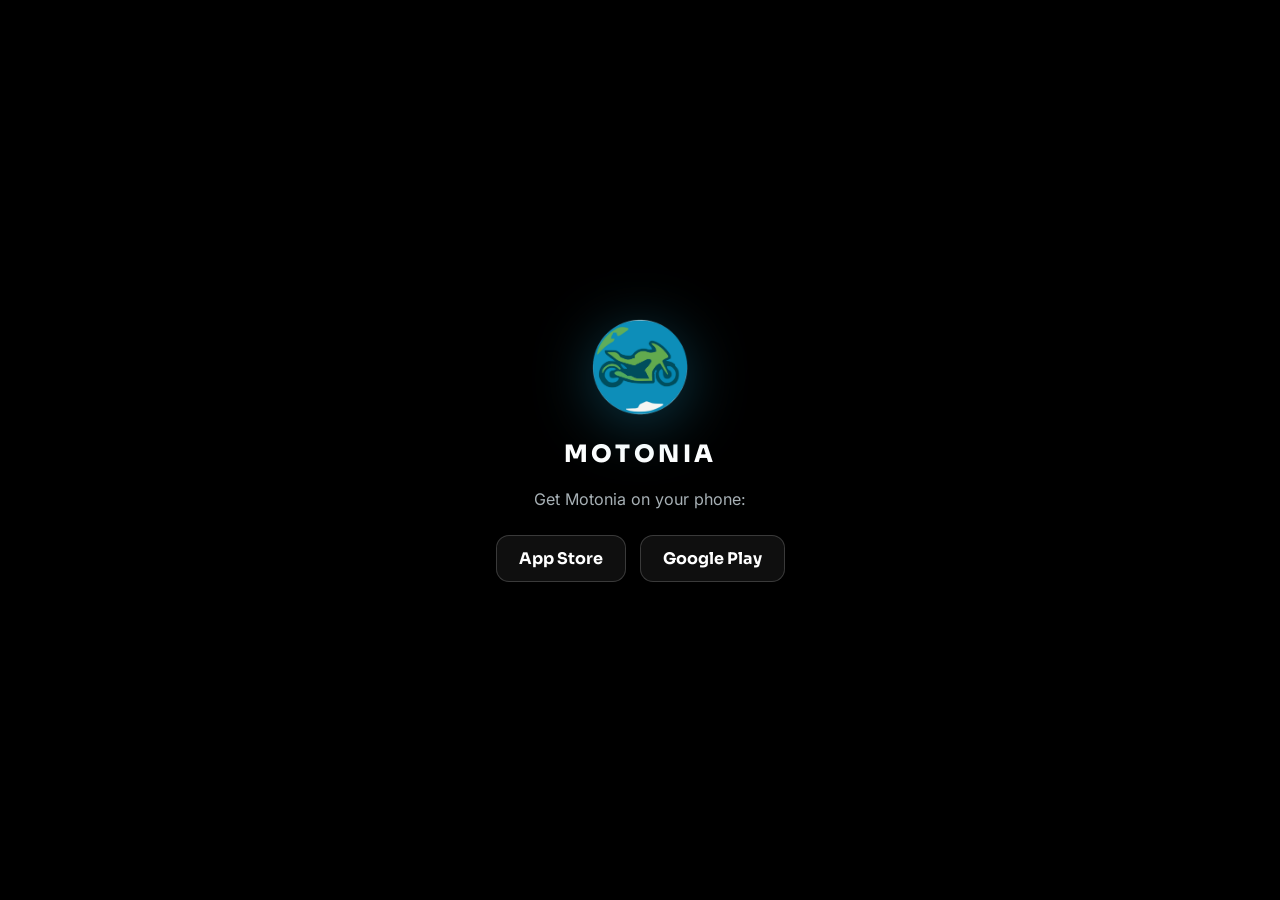
==== get/index.html @ 70fe7025 "Add /get smart redirect for ad traffic Device-detecting page that sends iOS (incl. iPadOS) users to " ====
<!DOCTYPE html>
<html lang="en">
<head>
  <meta charset="UTF-8" />
  <meta name="viewport" content="width=device-width, initial-scale=1.0" />
  <meta name="robots" content="noindex" />
  <title>Get Motonia</title>
  <meta name="theme-color" content="#000000" />
  <link rel="icon" href="/assets/favicon.png" type="image/png" />
  <style>
    @font-face{font-family:"Sora";font-weight:400 800;font-display:swap;src:url("/assets/fonts/sora.woff2") format("woff2");}
    @font-face{font-family:"Inter";font-weight:400 600;font-display:swap;src:url("/assets/fonts/inter.woff2") format("woff2");}
    *{box-sizing:border-box}
    html,body{margin:0;height:100%;background:#000;color:#fff;font-family:"Inter",system-ui,sans-serif;-webkit-font-smoothing:antialiased}
    .wrap{min-height:100svh;display:flex;flex-direction:column;align-items:center;justify-content:center;text-align:center;padding:32px 22px;gap:20px}
    .logo{width:96px;height:96px;filter:drop-shadow(0 10px 30px rgba(33,167,210,.35))}
    h1{font-family:"Sora",sans-serif;font-weight:800;letter-spacing:.14em;font-size:1.5rem;margin:4px 0 0}
    p{color:#A7B0B5;margin:0;font-size:1rem}
    .spinner{width:30px;height:30px;border-radius:50%;border:3px solid rgba(255,255,255,.18);border-top-color:#21A7D2;animation:spin .8s linear infinite}
    @keyframes spin{to{transform:rotate(360deg)}}
    .choices{display:none;gap:14px;flex-wrap:wrap;justify-content:center;margin-top:6px}
    .choices.show{display:flex}
    .btn{display:inline-flex;align-items:center;gap:10px;padding:12px 22px;border-radius:13px;text-decoration:none;color:#fff;background:rgba(255,255,255,.06);border:1px solid rgba(255,255,255,.18);font-family:"Sora",sans-serif;font-weight:700;font-size:1rem}
    .btn:hover{background:rgba(255,255,255,.12)}
    @media (prefers-reduced-motion:reduce){.spinner{animation:none}}
  </style>
</head>
<body>
  <div class="wrap">
    <img class="logo" src="/assets/motonia-logo.png" alt="Motonia" width="96" height="96" />
    <div class="spinner" id="spinner" aria-hidden="true"></div>
    <h1>MOTONIA</h1>
    <p id="msg">Opening your app store…</p>

    <div class="choices" id="choices" aria-label="Choose your store">
      <a class="btn" id="ios" href="https://apps.apple.com/us/app/motonia/id6760694800" rel="noopener">App Store</a>
      <a class="btn" id="android" href="https://play.google.com/store/apps/details?id=com.motonia.android" rel="noopener">Google Play</a>
    </div>
  </div>

  <script>
    (function () {
      var APP_STORE = "https://apps.apple.com/us/app/motonia/id6760694800";
      var PLAY      = "https://play.google.com/store/apps/details?id=com.motonia.android";

      var ua = navigator.userAgent || navigator.vendor || "";
      var isAndroid = /android/i.test(ua);
      // iPhone/iPod/iPad — plus iPadOS, which reports as "Macintosh" but has touch
      var isIOS = /iPad|iPhone|iPod/.test(ua) ||
                  (/Macintosh/.test(ua) && navigator.maxTouchPoints > 1);

      var dest = isIOS ? APP_STORE : isAndroid ? PLAY : null;

      if (dest) {
        // go straight to the right store
        window.location.replace(dest);
        // safety net: if the redirect is blocked, reveal manual choices
        setTimeout(showChoices, 1500);
      } else {
        // desktop / unknown — let them choose (or send to the site)
        document.getElementById("msg").textContent = "Get Motonia on your phone:";
        showChoices();
      }

      function showChoices() {
        var s = document.getElementById("spinner");
        if (s) s.style.display = "none";
        document.getElementById("choices").classList.add("show");
        if (dest) document.getElementById("msg").textContent = "Tap to continue to your store:";
      }
    })();
  </script>
</body>
</html>
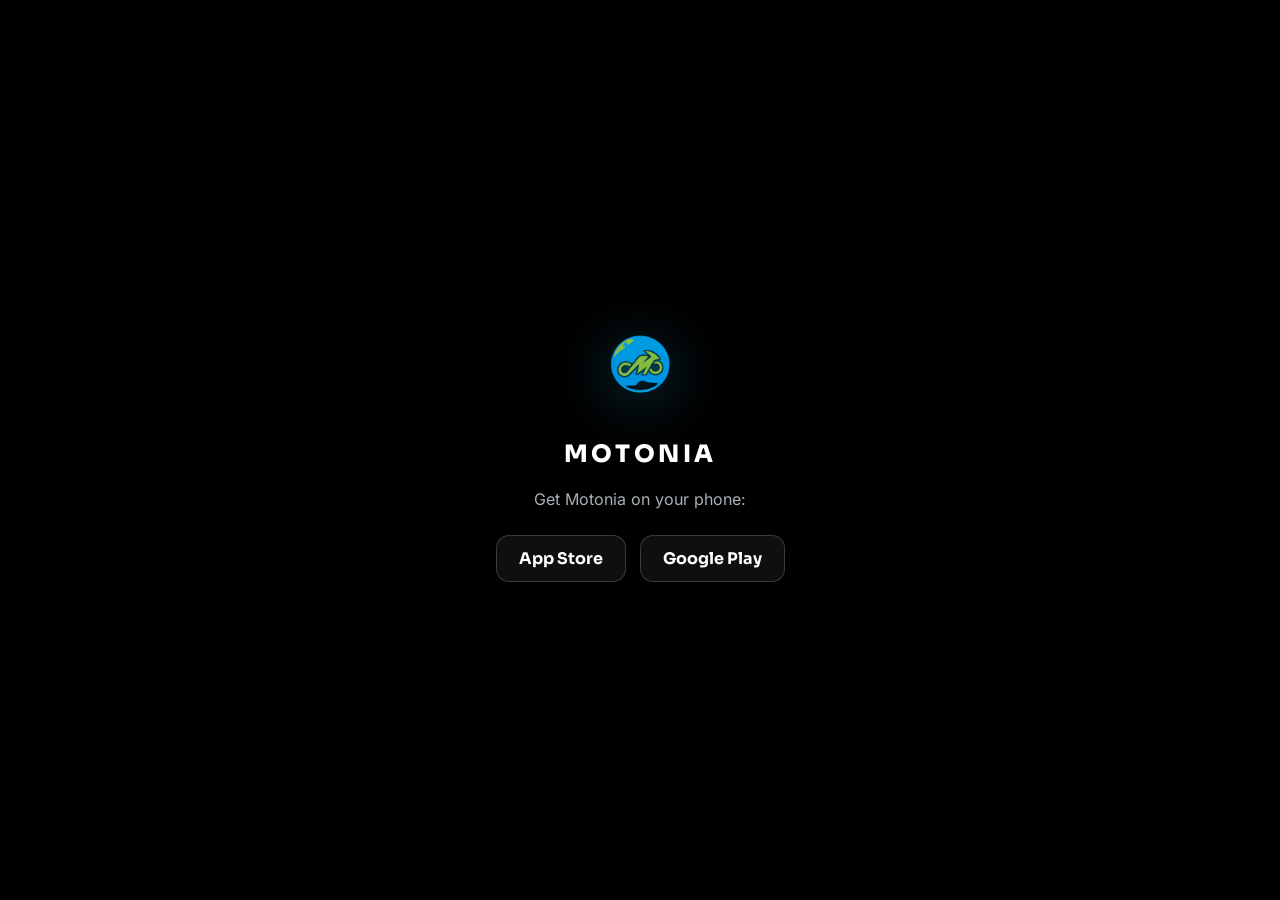
==== commit d6b91915: "Android: assetlinks.json + Play install-referrer on /join /get /ride - Host .well-known/assetlinks.j" ====
--- a/get/index.html
+++ b/get/index.html
@@ -40,8 +40,17 @@
 
   <script>
     (function () {
+      // This page handles the AFFILIATE link: /get?aff=<slug>
+      // On Android (not installed) it forwards to Play WITH an install referrer
+      // (aff=<slug>) so attribution survives a cold install.
+      var QUERY_PARAM  = "aff";   // query param on this page
+      var REFERRER_KEY = "aff";   // key inside the Play referrer
+
       var APP_STORE = "https://apps.apple.com/us/app/motonia/id6760694800";
-      var PLAY      = "https://play.google.com/store/apps/details?id=com.motonia.android";
+      var PLAY_BASE = "https://play.google.com/store/apps/details?id=com.motonia.android";
+
+      var val = new URLSearchParams(window.location.search).get(QUERY_PARAM);
+      var PLAY = PLAY_BASE + (val ? "&referrer=" + encodeURIComponent(REFERRER_KEY + "=" + val) : "");
 
       var ua = navigator.userAgent || navigator.vendor || "";
       var isAndroid = /android/i.test(ua);
@@ -49,15 +58,16 @@
       var isIOS = /iPad|iPhone|iPod/.test(ua) ||
                   (/Macintosh/.test(ua) && navigator.maxTouchPoints > 1);
 
+      // keep the manual buttons in sync (Play button carries the referrer)
+      var iosBtn = document.getElementById("ios");     if (iosBtn) iosBtn.href = APP_STORE;
+      var andBtn = document.getElementById("android"); if (andBtn) andBtn.href = PLAY;
+
       var dest = isIOS ? APP_STORE : isAndroid ? PLAY : null;
 
       if (dest) {
-        // go straight to the right store
         window.location.replace(dest);
-        // safety net: if the redirect is blocked, reveal manual choices
-        setTimeout(showChoices, 1500);
+        setTimeout(showChoices, 1500); // safety net if the redirect is blocked
       } else {
-        // desktop / unknown — let them choose (or send to the site)
         document.getElementById("msg").textContent = "Get Motonia on your phone:";
         showChoices();
       }
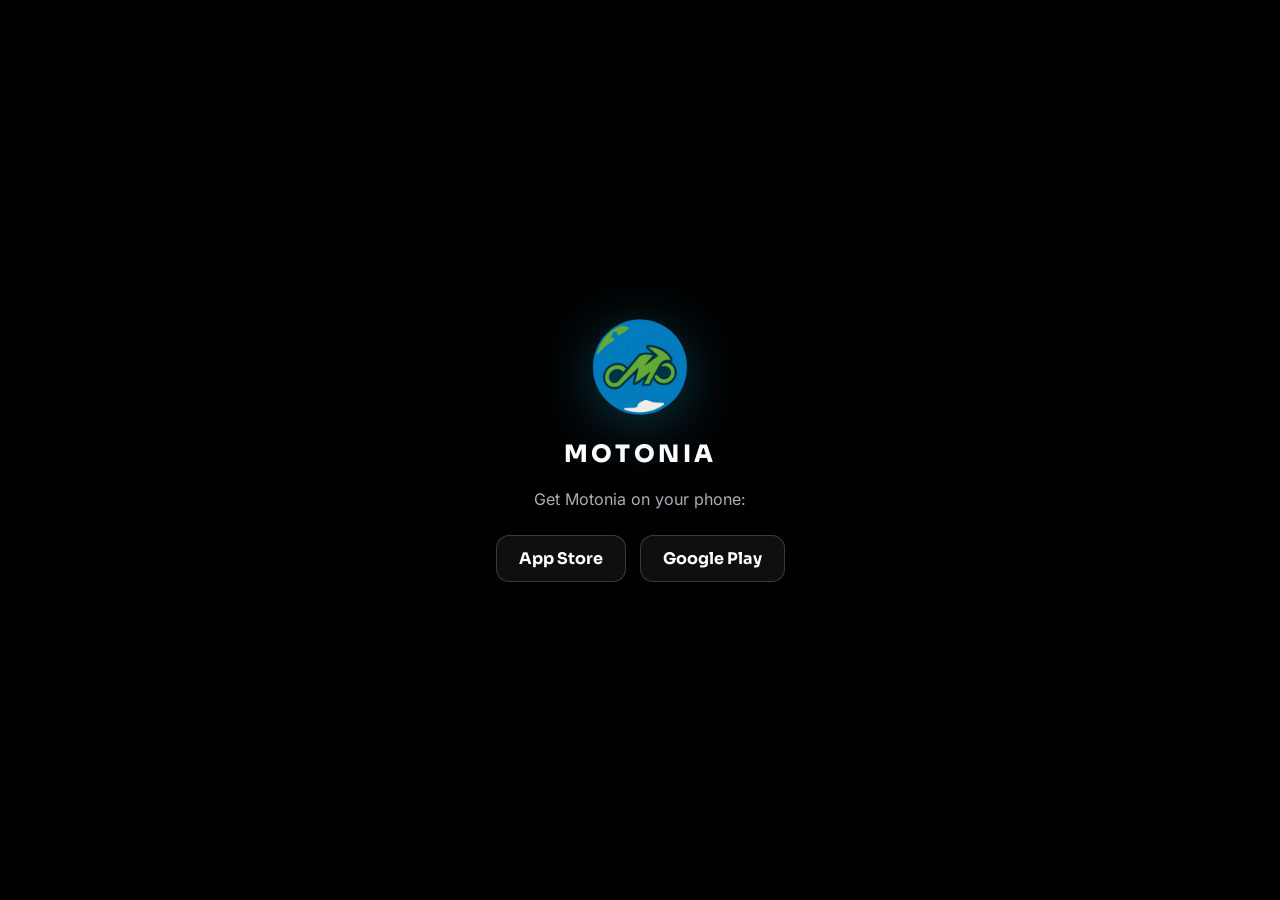
==== commit 5d14ccaf: "Cache-bust the logo URL (?v=2) The new logo reused the same filename, so browsers kept serving the c" ====
--- a/get/index.html
+++ b/get/index.html
@@ -27,7 +27,7 @@
 </head>
 <body>
   <div class="wrap">
-    <img class="logo" src="/assets/motonia-logo.png" alt="Motonia" width="96" height="96" />
+    <img class="logo" src="/assets/motonia-logo.png?v=2" alt="Motonia" width="96" height="96" />
     <div class="spinner" id="spinner" aria-hidden="true"></div>
     <h1>MOTONIA</h1>
     <p id="msg">Opening your app store…</p>
